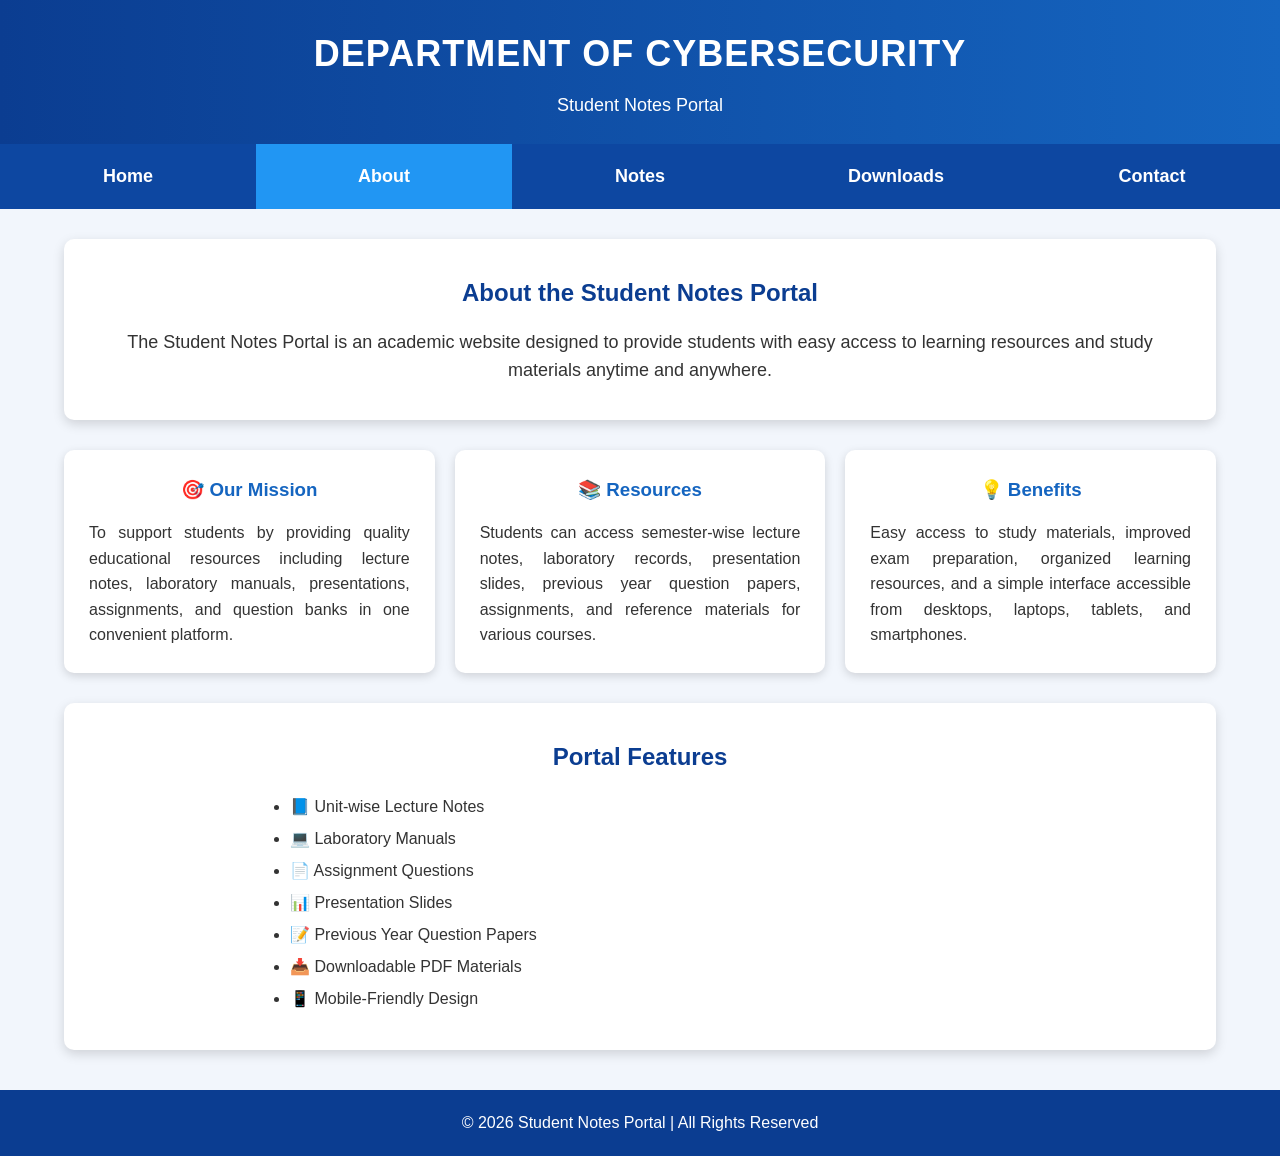
==== about.html @ fe0ce6b1 "Add files via upload" ====
<!DOCTYPE html>
<html lang="en">

<head>

    <meta charset="UTF-8">
    <meta name="viewport" content="width=device-width, initial-scale=1.0">

    <title>About - Student Notes Portal</title>

    <!-- External CSS -->
    <link rel="stylesheet" href="style.css">

</head>

<body>

    <!-- ================= HEADER ================= -->

    <header>

        <h1>DEPARTMENT OF CYBERSECURITY</h1>

        

        <p>Student Notes Portal</p>

    </header>

    <!-- ================= NAVIGATION ================= -->

    <nav>

        <ul>

            <li><a href="home.html">Home</a></li>

            <li><a href="about.html" class="active">About</a></li>

            <li><a href="notes.html">Notes</a></li>

            <li><a href="downloads.html">Downloads</a></li>

            <li><a href="contact.html">Contact</a></li>

        </ul>

    </nav>

    <!-- ================= PAGE TITLE ================= -->

    <section class="hero">

        <h2>About the Student Notes Portal</h2>

        <p>
            The Student Notes Portal is an academic website designed to
            provide students with easy access to learning resources and
            study materials anytime and anywhere.
        </p>

    </section>

    <!-- ================= ABOUT CONTENT ================= -->

    <main>

        <section class="cards">

            <article class="card">

                <h3>🎯 Our Mission</h3>

                <p>
                    To support students by providing quality educational
                    resources including lecture notes, laboratory manuals,
                    presentations, assignments, and question banks in one
                    convenient platform.
                </p>

            </article>

            <article class="card">

                <h3>📚 Resources</h3>

                <p>
                    Students can access semester-wise lecture notes,
                    laboratory records, presentation slides, previous
                    year question papers, assignments, and reference
                    materials for various courses.
                </p>

            </article>

            <article class="card">

                <h3>💡 Benefits</h3>

                <p>
                    Easy access to study materials, improved exam
                    preparation, organized learning resources,
                    and a simple interface accessible from
                    desktops, laptops, tablets, and smartphones.
                </p>

            </article>

        </section>

        <!-- ================= FEATURES ================= -->

        <section class="hero">

            <h2>Portal Features</h2>

            <ul style="text-align:left; max-width:700px; margin:auto; line-height:2;">

                <li>📘 Unit-wise Lecture Notes</li>

                <li>💻 Laboratory Manuals</li>

                <li>📄 Assignment Questions</li>

                <li>📊 Presentation Slides</li>

                <li>📝 Previous Year Question Papers</li>

                <li>📥 Downloadable PDF Materials</li>

                <li>📱 Mobile-Friendly Design</li>

            </ul>

        </section>

    </main>

    <!-- ================= FOOTER ================= -->

    <footer>

        <p>© 2026 Student Notes Portal | All Rights Reserved</p>

    </footer>

</body>

</html>
---- style.css ----
/* ==========================================
   STUDENT NOTES PORTAL
   PROFESSIONAL CSS
========================================== */

/* Reset */

*{
    margin:0;
    padding:0;
    box-sizing:border-box;
}

/* Body */

body{

    font-family:Segoe UI, Arial, sans-serif;

    background-color:#F2F6FC;

    color:#333333;

    line-height:1.6;

}

/* ==========================================
   HEADER
========================================== */

header{

    background:linear-gradient(90deg,#0B3D91,#1565C0);

    color:white;

    text-align:center;

    padding:25px;

    box-shadow:0 3px 8px rgba(0,0,0,0.3);

}

header h1{

    font-size:36px;

    letter-spacing:1px;

}

header h3{

    margin-top:10px;

    font-weight:normal;

}

header p{

    margin-top:8px;

    font-size:18px;

}

/* ==========================================
   NAVIGATION
========================================== */

nav{

    background:#0D47A1;

}

nav ul{

    display:flex;

    list-style:none;

}

nav ul li{

    flex:1;

}

nav ul li a{

    display:block;

    text-align:center;

    padding:18px;

    color:white;

    text-decoration:none;

    font-size:18px;

    font-weight:bold;

    transition:0.3s;

}

nav ul li a:hover{

    background:#1976D2;

}

nav ul li a.active{

    background:#2196F3;

}

/* ==========================================
   ANNOUNCEMENT BAR
========================================== */

.announcement{

    background:#FFE082;

    color:#000;

    padding:10px;

    font-weight:bold;

    border-top:2px solid #1565C0;

    border-bottom:2px solid #1565C0;

}

/* ==========================================
   HERO SECTION
========================================== */

.hero{

    width:90%;

    margin:30px auto;

    background:white;

    padding:35px;

    text-align:center;

    border-radius:10px;

    box-shadow:0 4px 12px rgba(0,0,0,0.15);

}

.hero h2{

    color:#0B3D91;

    margin-bottom:15px;

}

.hero p{

    font-size:18px;

}

/* ==========================================
   CARDS
========================================== */

.cards{

    width:90%;

    margin:30px auto;

    display:flex;

    gap:20px;

}

.card{

    flex:1;

    background:white;

    padding:25px;

    border-radius:10px;

    text-align:center;

    box-shadow:0 3px 10px rgba(0,0,0,0.15);

    transition:0.3s;

}

.card:hover{

    transform:translateY(-8px);

    box-shadow:0 8px 18px rgba(0,0,0,0.25);

}

.card h3{

    color:#1565C0;

    margin-bottom:15px;

}

.card p{

    text-align:justify;

}

/* ==========================================
   BUTTON
========================================== */

.btn{

    display:inline-block;

    margin-top:20px;

    background:#1565C0;

    color:white;

    padding:12px 25px;

    text-decoration:none;

    border-radius:5px;

    font-weight:bold;

}

.btn:hover{

    background:#0B3D91;

}

/* ==========================================
   FOOTER
========================================== */

footer{

    background:#0B3D91;

    color:white;

    text-align:center;

    padding:20px;

    margin-top:40px;

}

/* ==========================================
   RESPONSIVE
========================================== */

@media(max-width:768px){

    nav ul{

        flex-direction:column;

    }

    .cards{

        flex-direction:column;

    }

    header h1{

        font-size:28px;

    }

}
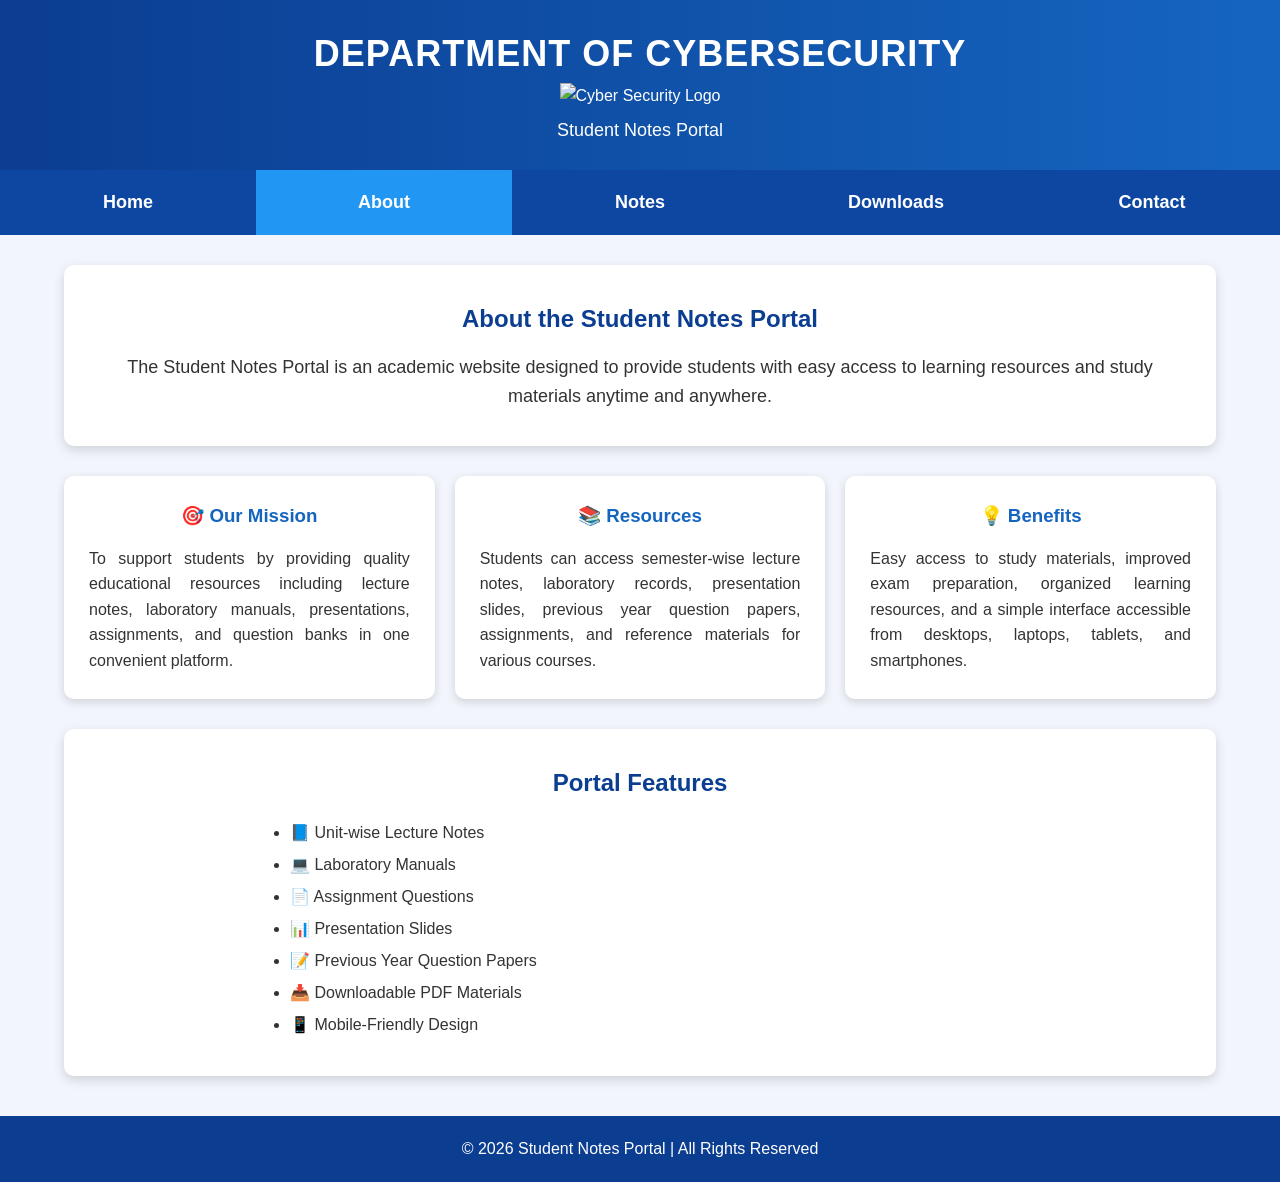
==== commit a724f7af: "Add logo to header in about.html Added logo image to the header and ensured proper HTML structure." ====
--- a/about.html
+++ b/about.html
@@ -20,6 +20,10 @@
     <header>
 
         <h1>DEPARTMENT OF CYBERSECURITY</h1>
+        <img src="images/logo.png"
+     alt="Cyber Security Logo"
+     width="90"
+     height="90">
 
         
 
@@ -146,4 +150,4 @@
 
 </body>
 
-</html>+</html>
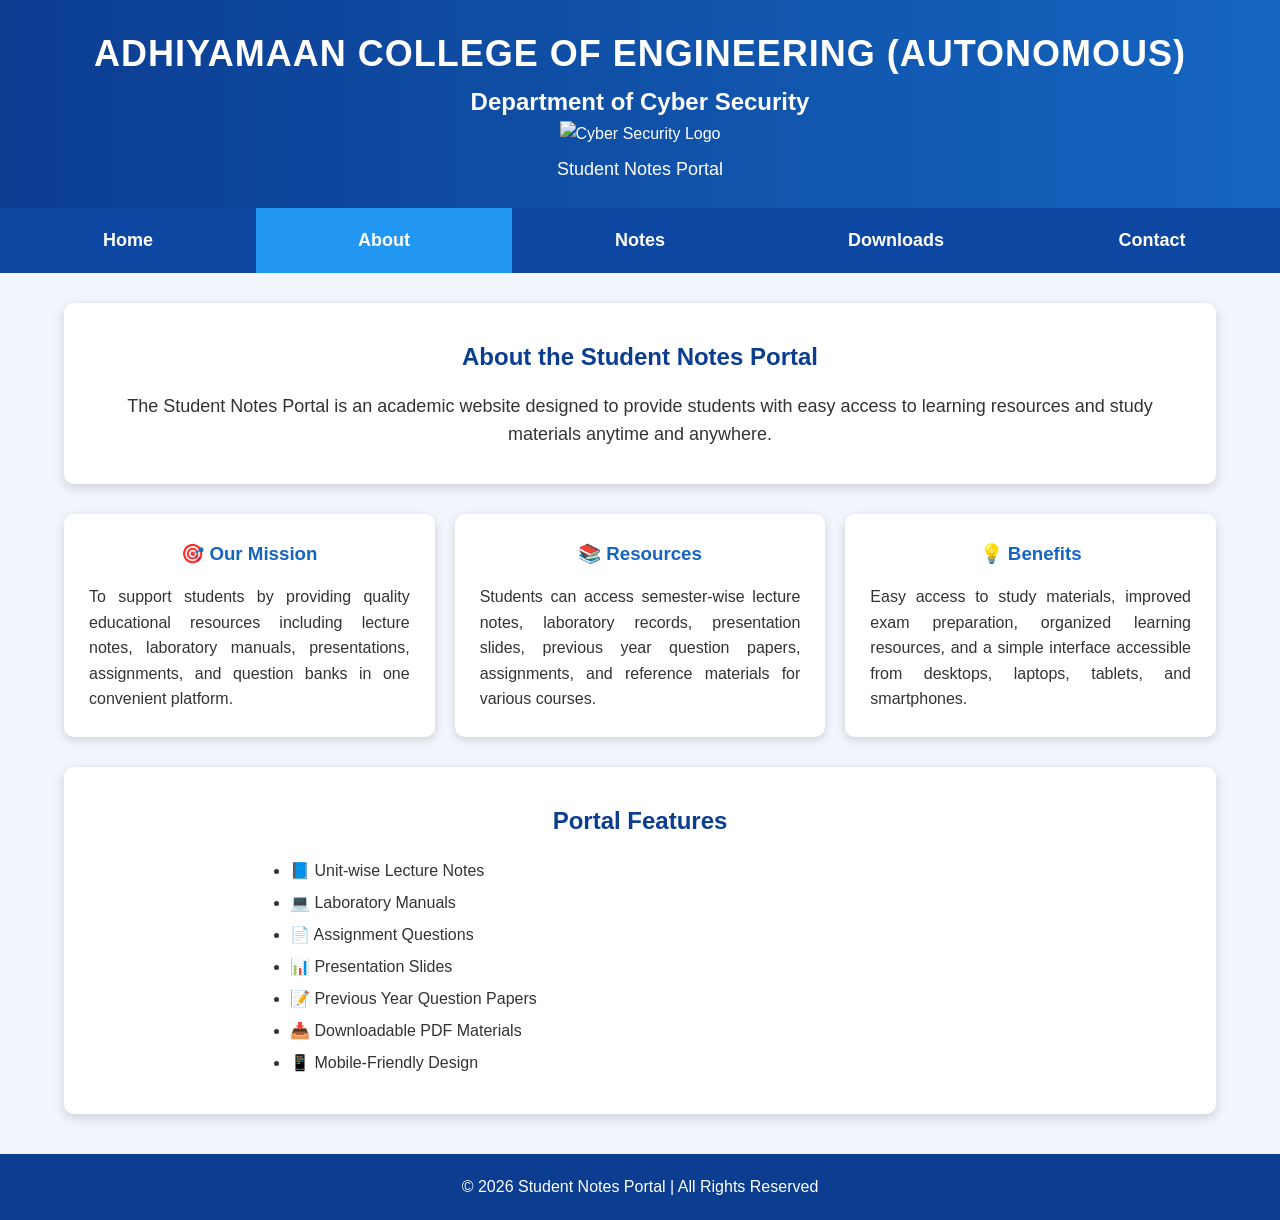
==== commit 58d82db4: "Revise About page header and content Updated header information and content for the About page." ====
--- a/about.html
+++ b/about.html
@@ -19,15 +19,16 @@
 
     <header>
 
-        <h1>DEPARTMENT OF CYBERSECURITY</h1>
-        <img src="images/logo.png"
+      <h1>ADHIYAMAAN COLLEGE OF ENGINEERING (AUTONOMOUS)</h1>
+
+        <h2>Department of Cyber Security</h2>
+   <img src="images/logo.png"
      alt="Cyber Security Logo"
      width="90"
      height="90">
 
-        
+        <p>Student Notes Portal</p>
 
-        <p>Student Notes Portal</p>
 
     </header>
 
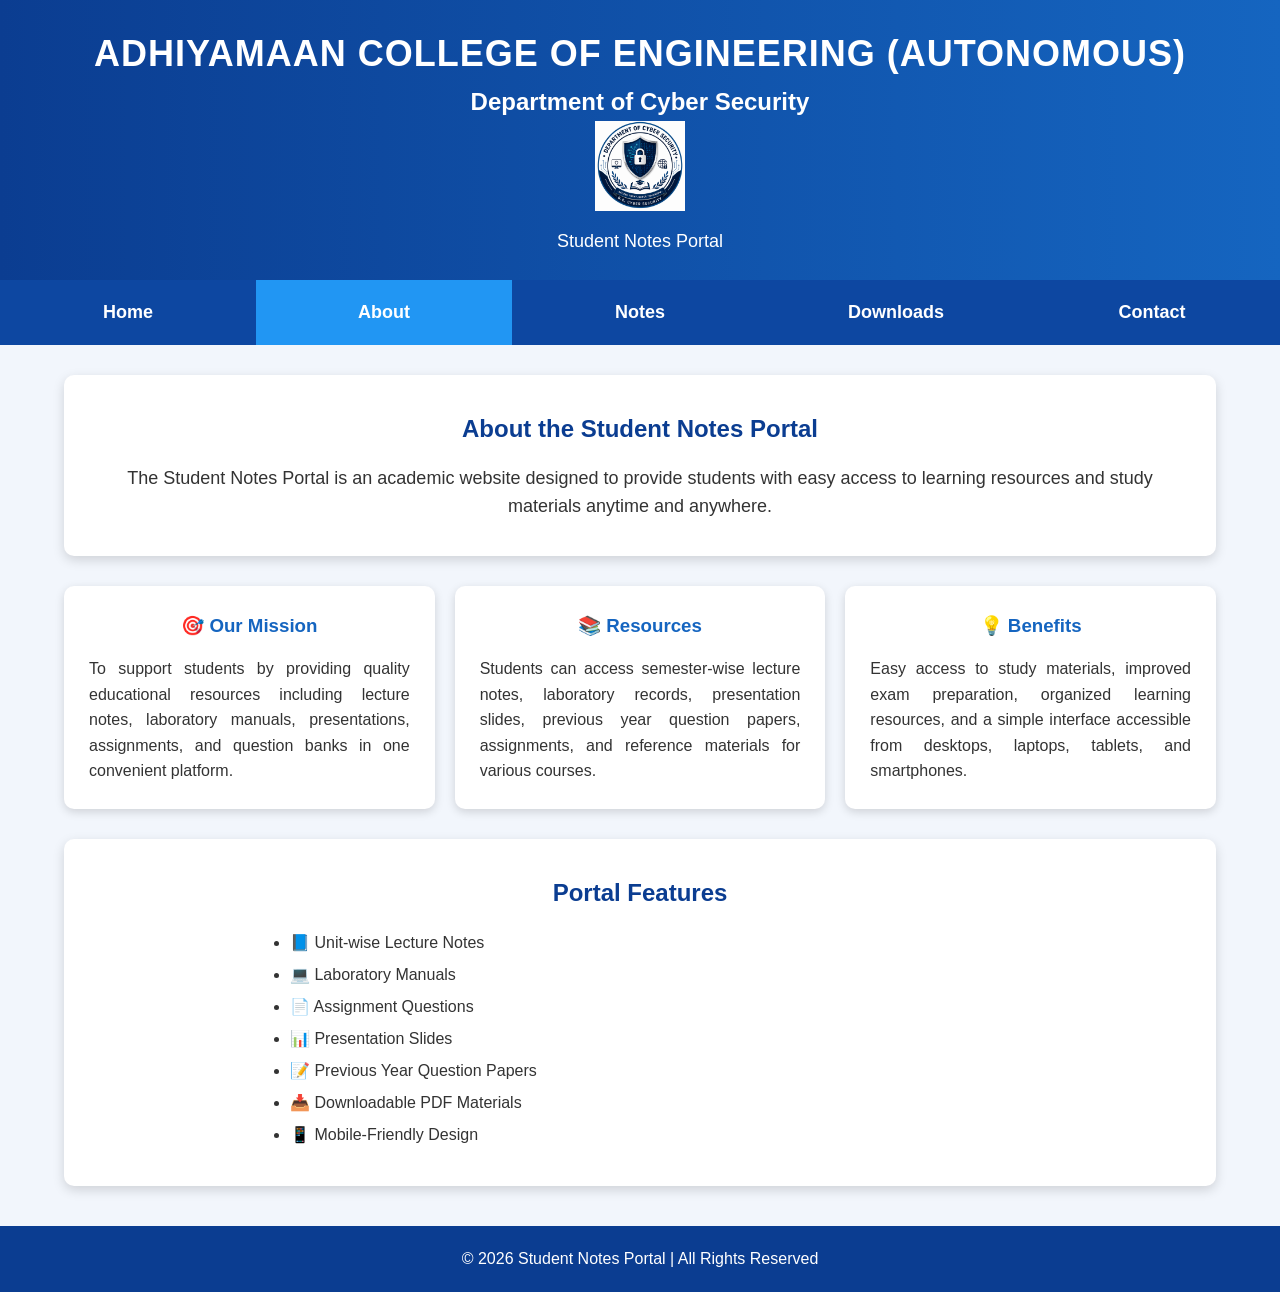
==== commit a4a55df5: "Update about.html" ====
--- a/about.html
+++ b/about.html
@@ -22,7 +22,7 @@
       <h1>ADHIYAMAAN COLLEGE OF ENGINEERING (AUTONOMOUS)</h1>
 
         <h2>Department of Cyber Security</h2>
-   <img src="images/logo.png"
+   <img src="logo.png"
      alt="Cyber Security Logo"
      width="90"
      height="90">
